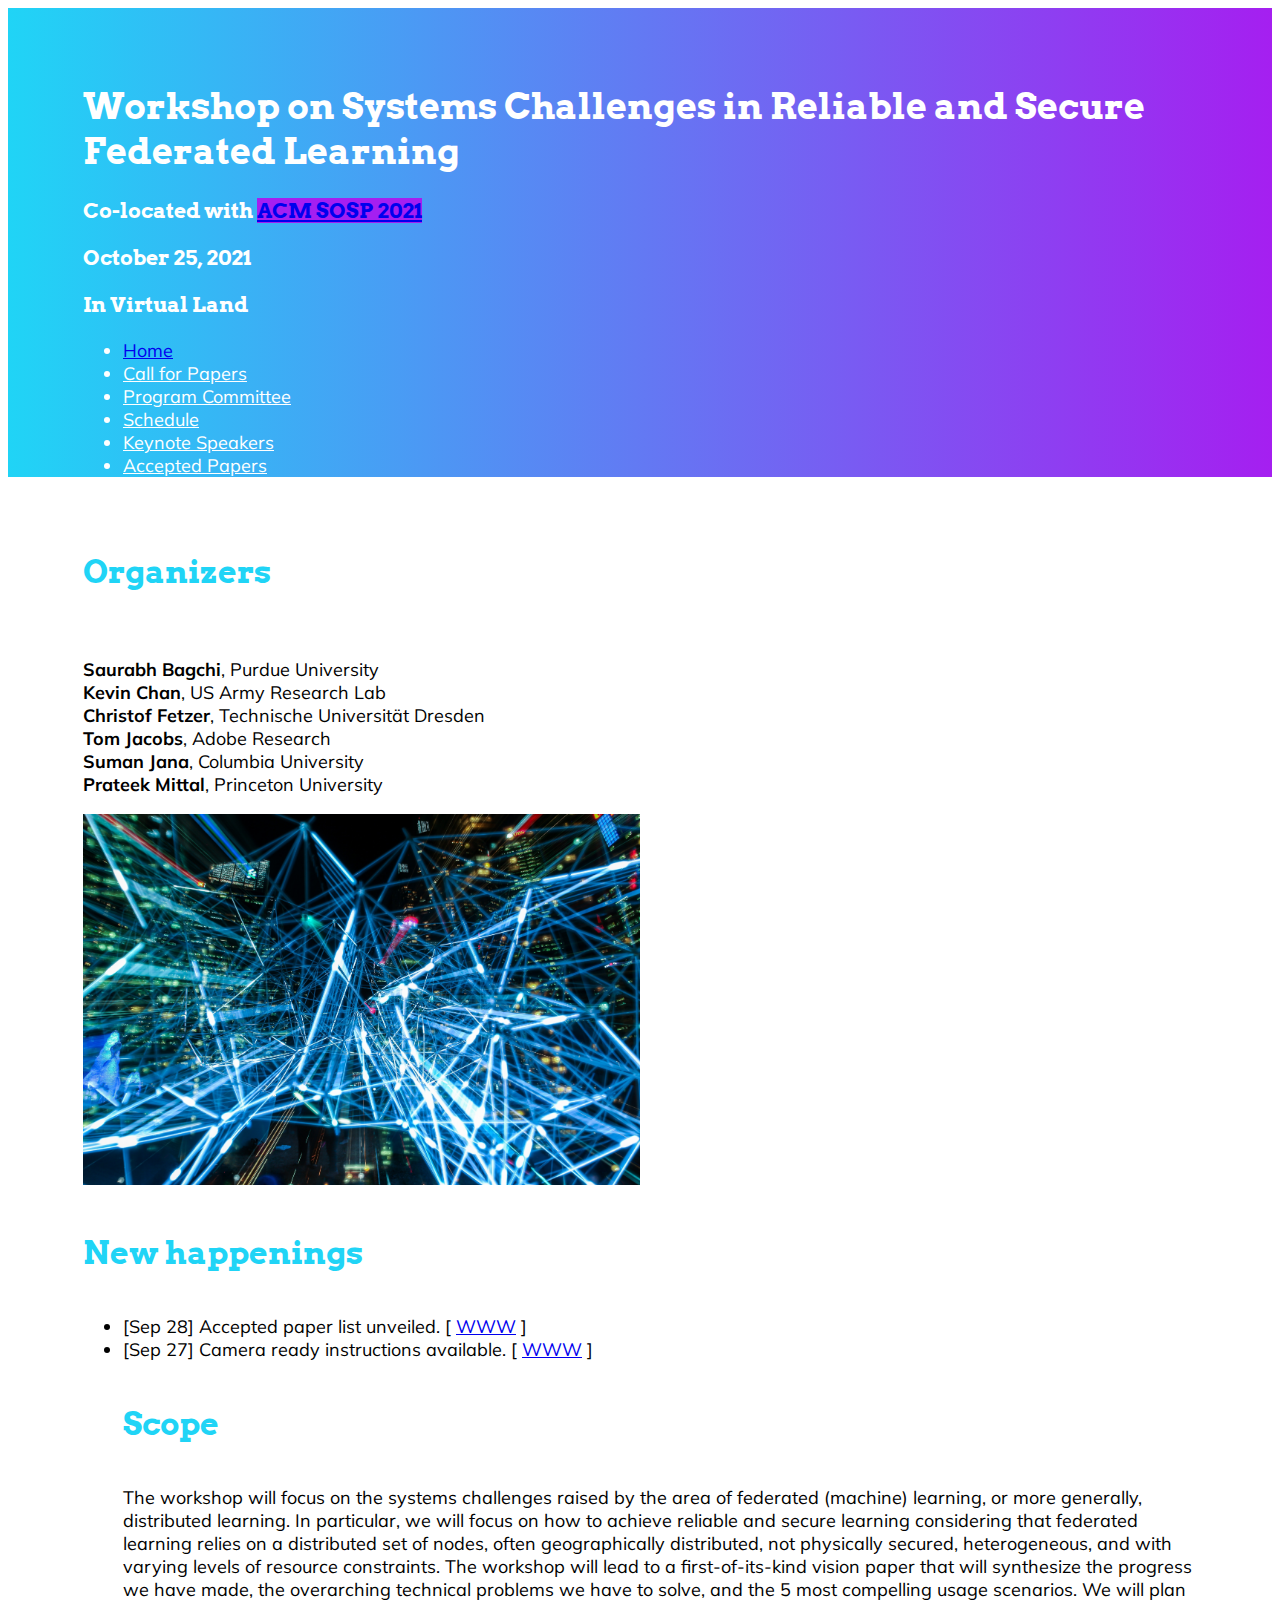
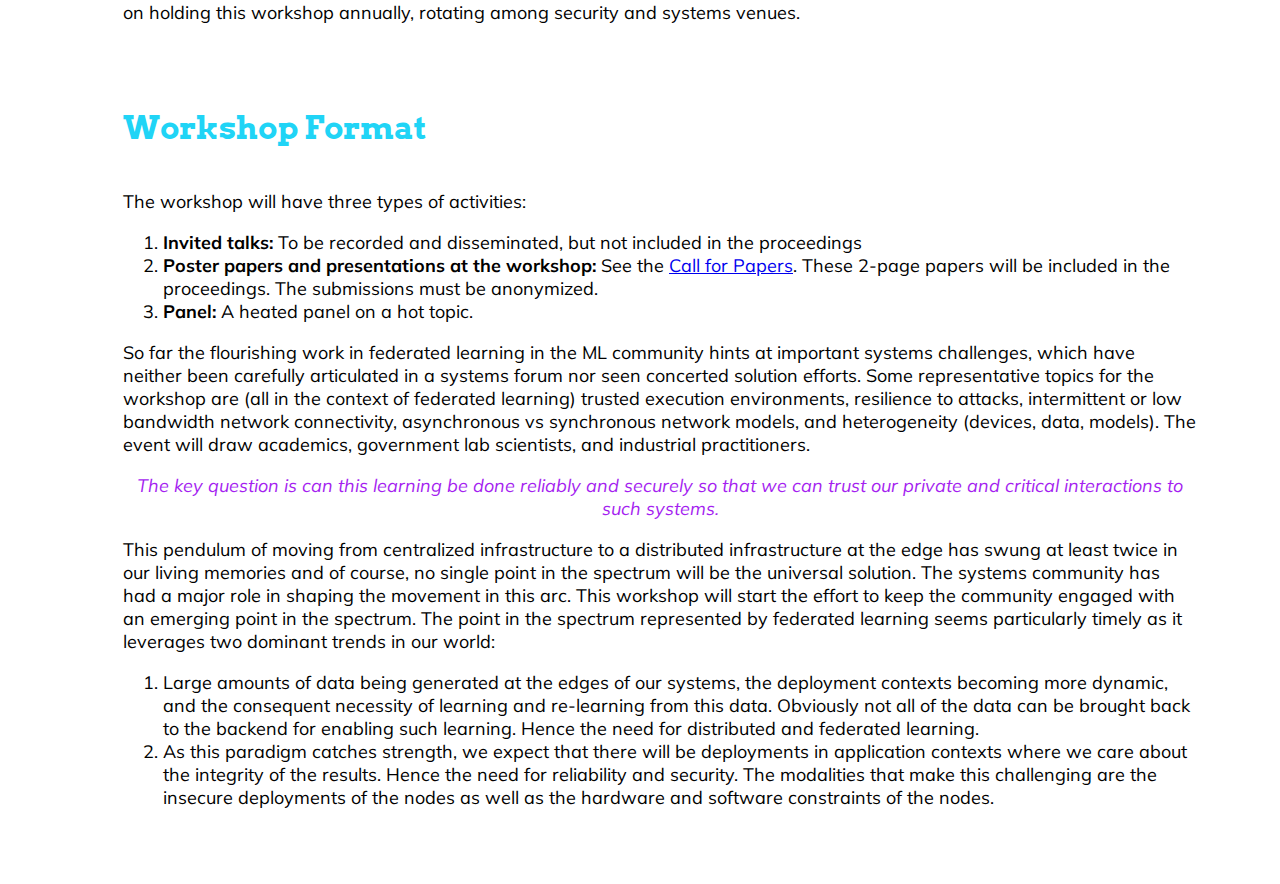
==== index.html @ e57e73cb "Update index.html" ====
<!doctype html>
<html lang="en">
    <head>
        <meta charset="utf-8">
        <meta name="viewport" content="width=device-width, initial-scale=1">
        <link href="https://cdn.jsdelivr.net/npm/bootstrap@5.0.0/dist/css/bootstrap.min.css" rel="stylesheet" integrity="sha384-wEmeIV1mKuiNpC+IOBjI7aAzPcEZeedi5yW5f2yOq55WWLwNGmvvx4Um1vskeMj0" crossorigin="anonymous">
        <link rel="stylesheet" href="https://fonts.googleapis.com/css?family=Mulish">
        <link rel="stylesheet" href="https://fonts.googleapis.com/css?family=Arvo">
        <link href="css/style.css" rel="stylesheet" type="text/css">
    </head>

    <body>
      <header>
        <div class="top-header">
          <h1>Workshop on Systems Challenges in Reliable and Secure Federated Learning</h1>
          <h3>Co-located with 
            <a class="badge rounded-pill" style="background-color: #A51FF0;" href="https://sosp2021.mpi-sws.org/">ACM SOSP 2021</a> 
            <p> October 25, 2021 <p> In Virtual Land </h3>
          <ul class="nav nav-tabs">
            <li class="nav-item">
              <a class="nav-link active" aria-current="page" href="../index.html">Home</a>
            </li>
            <li class="nav-item">
              <a style="color: white;" class="nav-link" href="callforpapers.html">Call for Papers</a>
            </li>
            <li class="nav-item">
              <a style="color: white;" class="nav-link" href="programcommittee.html">Program Committee</a>
            </li>
            <li class="nav-item">
              <a style="color: white;" class="nav-link" href="schedule.html">Schedule</a>
            </li>
            <li class="nav-item">
              <a style="color: white;" class="nav-link" href="keynotespeakers.html">Keynote Speakers</a>
            </li>
            <li class="nav-item">
              <a style="color: white;" class="nav-link" href="acceptedpapers.html">Accepted Papers</a>
            </li>
          </ul>
        </div>
      </header>

<!--        <h1>Systems Challenges in Reliable and Secure Federated Learning</h1>
-->
      <div class="not-header">
        <h4>Organizers</h4>
        <div class="row">
          <div class="col">
            <p>
                <br><b>Saurabh Bagchi</b>, Purdue University
                <br><b>Kevin Chan</b>, US Army Research Lab
                <br><b>Christof Fetzer</b>, Technische Universität Dresden
                <br><b>Tom Jacobs</b>, Adobe Research
                <br><b>Suman Jana</b>, Columbia University
                <br><b>Prateek Mittal</b>, Princeton University            
            </p>
          </div>
          <div class="col">
            <img style="width: 50%;" alt="" src="images/blue-lights.jpg">
          </div>
        </div>
        
        <p>
	      <h4> New happenings </h4>
	      <ul>
		      <li> [Sep 28] Accepted paper list unveiled. [ <a href="callforpapers.html">WWW</a> ] </li>
		      <li> [Sep 27] Camera ready instructions available. [ <a href="acceptedpapers.html">WWW</a> ] </li>
	</p>
	<p> <h4> Scope </h4>
		      
            The workshop will focus on the systems challenges raised by the area of federated (machine) learning, 
            or more generally, distributed learning. In particular, we will focus on how to achieve reliable and secure learning 
            considering that federated learning relies on a distributed set of nodes, often geographically distributed, 
            not physically secured, heterogeneous, and with varying levels of resource constraints. The workshop will lead 
            to a first-of-its-kind vision paper that will synthesize the progress we have made, the overarching technical 
            problems we have to solve, and the 5 most compelling usage scenarios. We will plan on holding this workshop 
            annually, rotating among security and systems venues.
        </p>
        
        <br>
        <h4> Workshop Format </h4>
        <p>
          The workshop will have three types of activities:
          <ol>

            <li> <b>Invited talks:</b> To be recorded and disseminated, but not included in the proceedings
            <li> <b> Poster papers and presentations at the workshop:</b> See the <a href="callforpapers.html">Call for Papers</a>. These 2-page papers will be included in the proceedings. The submissions must be anonymized.
            <li> <b> Panel:</b> A heated panel on a hot topic.

          </ol>
        </p>
	  
	<p>
            So far the flourishing work in federated learning in the ML community hints at important systems challenges, 
            which have neither been carefully articulated in a systems forum nor seen concerted solution efforts. Some 
            representative topics for the workshop are (all in the context of federated learning) trusted execution 
            environments, resilience to attacks, intermittent or low bandwidth network connectivity, asynchronous vs 
            synchronous network models, and heterogeneity (devices, data, models). The event will draw academics, 
            government lab scientists, and industrial practitioners.
        </p>
  <!--
        <p>
            SOSP is well established as a venue where many of the leading results in computer systems of their time have 
            been presented. This workshop will contribute to the vitality of SOSP by contributing a rich problem context 
            to it. It will also expand the envelope of the conference to an area that shows high promise to influence our 
            world. Arguably the most famous industrial deployment is in Google’s Gboard which predicts, based on swipes, 
            what the next word is and this runs on hundreds of millions of Android devices. There are many other 
            large-scale deployments that are not as well known and importantly, many others peeking over the horizon. 
            We believe federated learning becomes more important as an ever increasing number of sensors in our 
            “sensorified” world generate ever increasing amounts of data and data processing moves to the edge.
        </p>
  -->
        <p style="text-align: center; color: #A51FF0;">
            <i>The key question is can this learning be done reliably and securely so that we can trust our private and 
            critical interactions to such systems.</i>
        </p>
        <p>
            This pendulum of moving from centralized infrastructure to a distributed infrastructure at the edge has swung 
            at least twice in our living memories and of course, no single point in the spectrum will be the universal 
            solution. The systems community has had a major role in shaping the movement in this arc. This workshop will 
            start the effort to keep the community engaged with an emerging point in the spectrum. The point in the 
            spectrum represented by federated learning seems particularly timely as it leverages two dominant trends in 
            our world:
            <ol>
                <li>
                    Large amounts of data being generated at the edges of our systems, the deployment contexts becoming 
                    more dynamic, and the consequent necessity of learning and re-learning from this data. Obviously not 
                    all of the data can be brought back to the backend for enabling such learning. Hence the need for 
                    distributed and federated learning.
                </li>
                <li>
                    As this paradigm catches strength, we expect that there will be deployments in application contexts 
                    where we care about the integrity of the results. Hence the need for reliability and security. The 
                    modalities that make this challenging are the insecure deployments of the nodes as well as the hardware 
                    and software constraints of the nodes.
                </li>
            </ol>
        </p>
      </div>
    </body>
</html>
---- css/style.css ----
body {
    font-family: 'Mulish', sans-serif;
    font-size: 18px;
    justify-content: left;
}

h1, h3, h4 {
    font-family: 'Arvo', serif;
}

h1 {
    font-weight: 600;
}

h4 {
    color: #20D4F6;
    font-weight: 600;
    font-size: xx-large;
}

header {
    background: #20D4F6;  /* fallback for old browsers */
    background: -webkit-linear-gradient(to right, #20D4F6, #A51FF0);  /* Chrome 10-25, Safari 5.1-6 */
    background: linear-gradient(to right, #20D4F6, #A51FF0); /* W3C, IE 10+/ Edge, Firefox 16+, Chrome 26+, Opera 12+, Safari 7+ */

    padding-top: 1px;
}

.top-header {
    margin: 75px;
    color: white;
}

.not-header {
    margin: 75px;
}
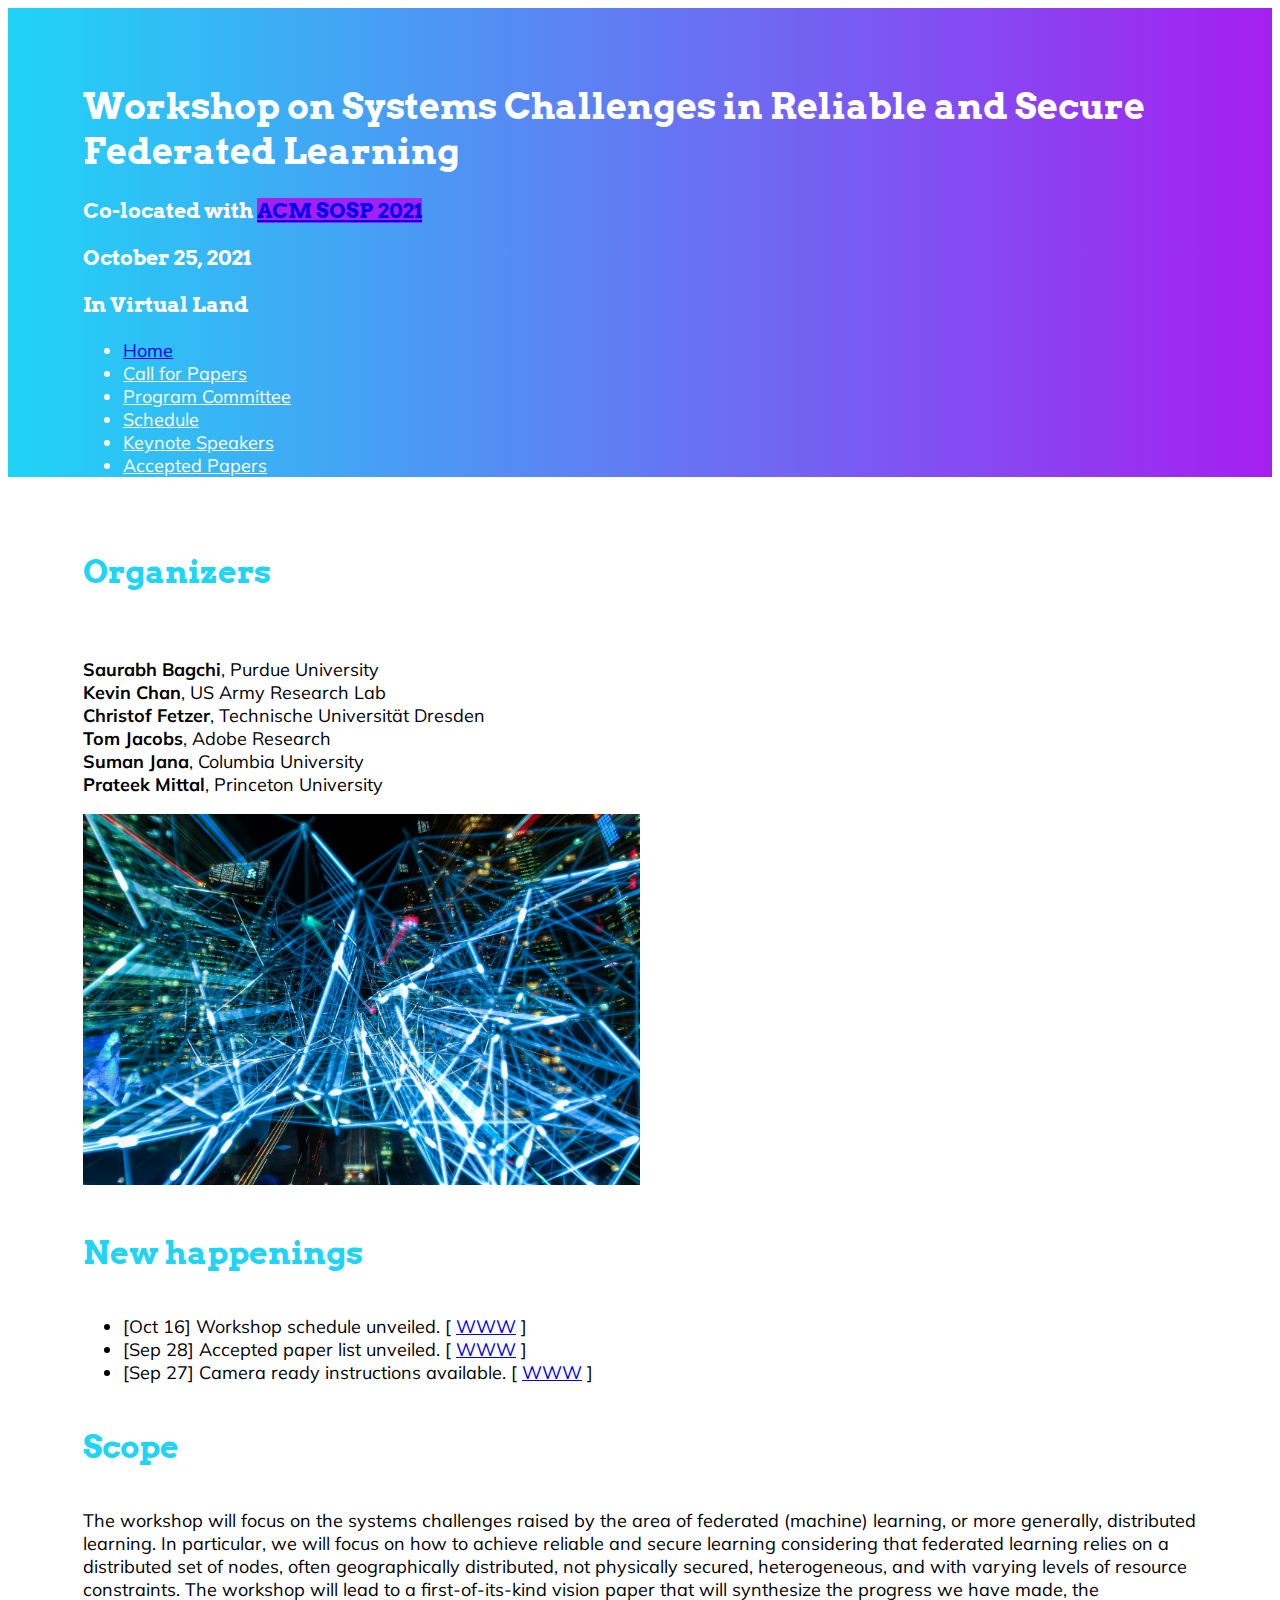
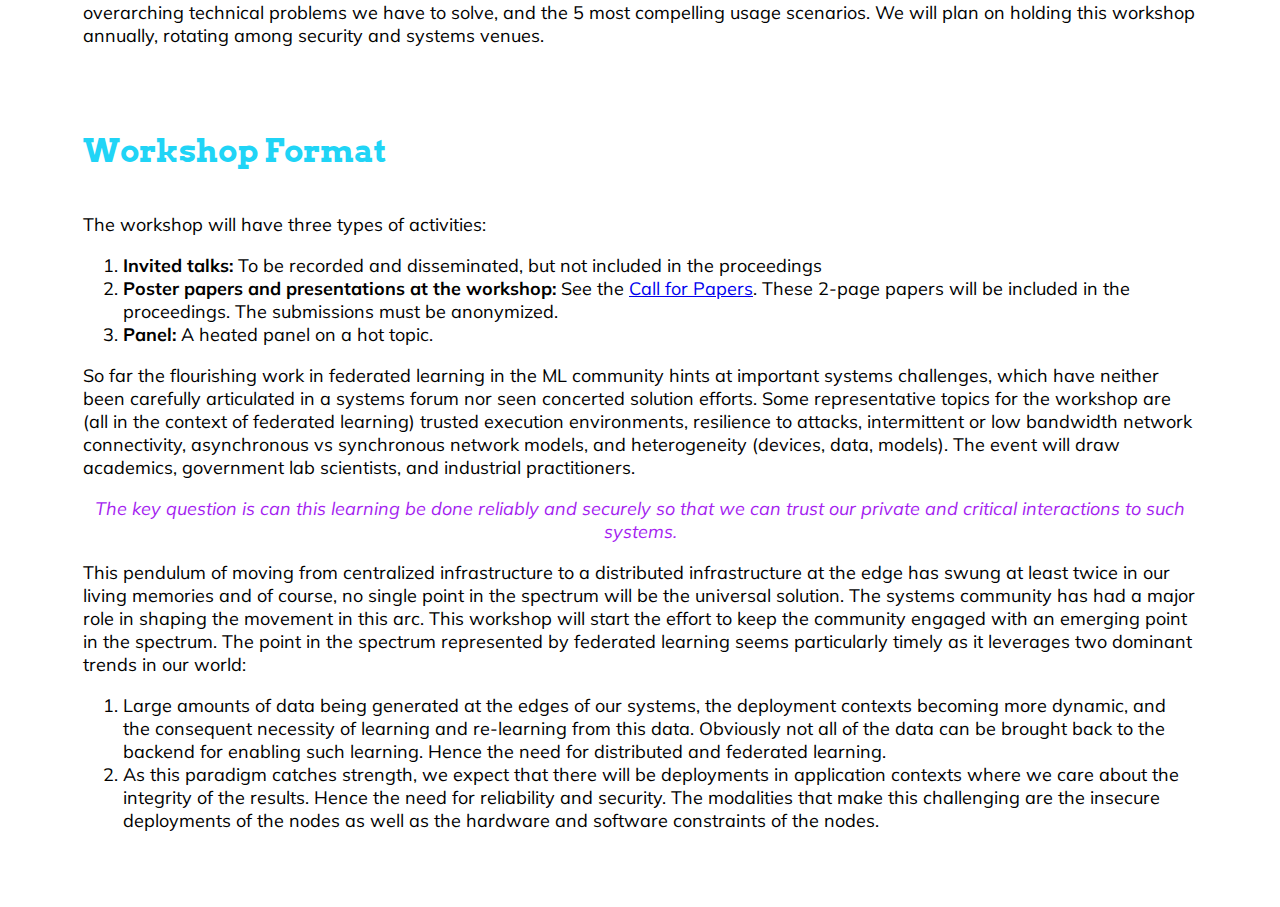
==== commit a6f751c0: "Update news" ====
--- a/index.html
+++ b/index.html
@@ -59,13 +59,13 @@
           </div>
         </div>
         
-        <p>
-	      <h4> New happenings </h4>
+        <p> <h4> New happenings </h4>
 	      <ul>
-		      <li> [Sep 28] Accepted paper list unveiled. [ <a href="callforpapers.html">WWW</a> ] </li>
-		      <li> [Sep 27] Camera ready instructions available. [ <a href="acceptedpapers.html">WWW</a> ] </li>
-	</p>
-	<p> <h4> Scope </h4>
+		      <li> [Oct 16] Workshop schedule unveiled. [ <a href="schedule.html">WWW</a> ] </li>
+		      <li> [Sep 28] Accepted paper list unveiled. [ <a href="acceptedpapers.html">WWW</a> ] </li>
+		      <li> [Sep 27] Camera ready instructions available. [ <a href="callforpapers.html">WWW</a> ] </li>
+		  </ul>
+	<h4> Scope </h4>
 		      
             The workshop will focus on the systems challenges raised by the area of federated (machine) learning, 
             or more generally, distributed learning. In particular, we will focus on how to achieve reliable and secure learning 
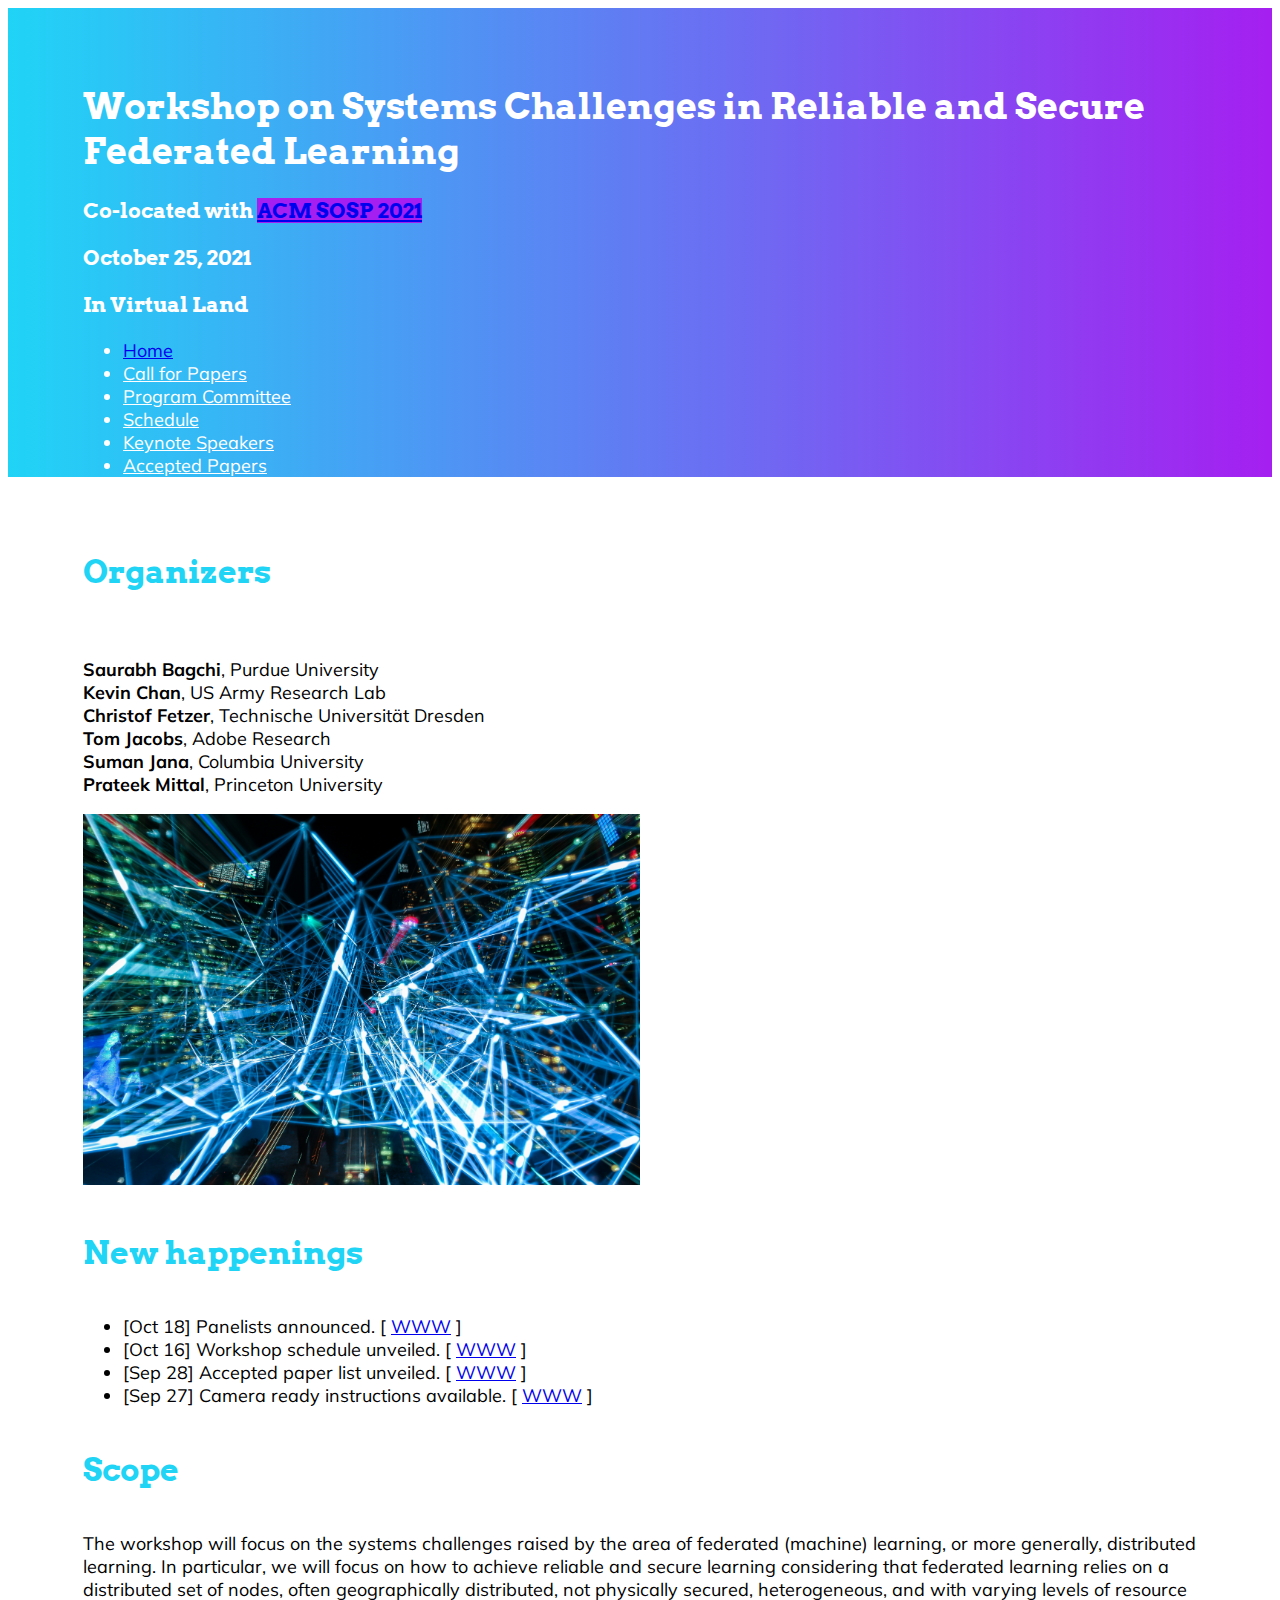
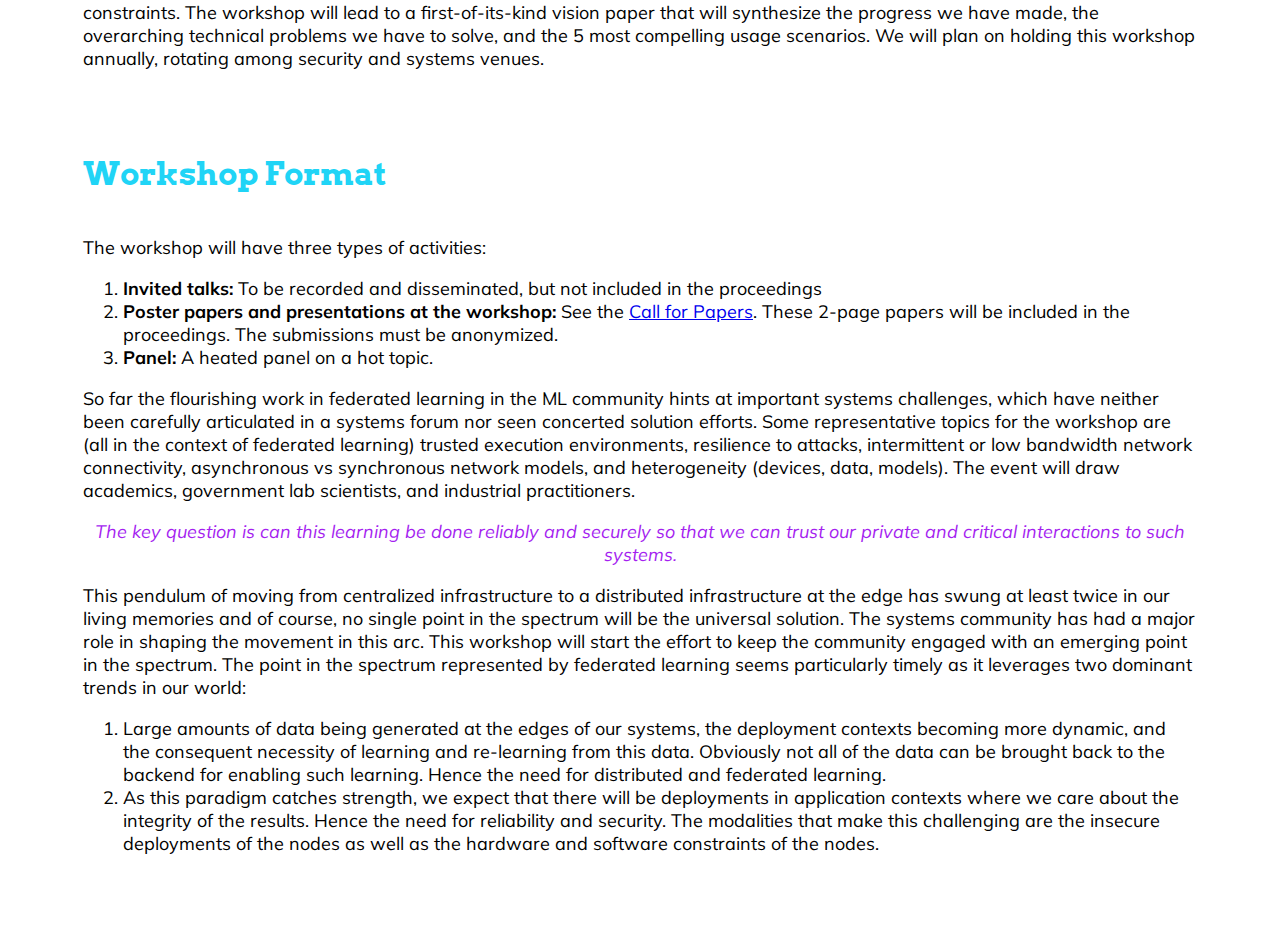
==== commit 37facaa6: "Added panelist names" ====
--- a/index.html
+++ b/index.html
@@ -61,6 +61,7 @@
         
         <p> <h4> New happenings </h4>
 	      <ul>
+		      <li> [Oct 18] Panelists announced. [ <a href="schedule.html">WWW</a> ] </li>
 		      <li> [Oct 16] Workshop schedule unveiled. [ <a href="schedule.html">WWW</a> ] </li>
 		      <li> [Sep 28] Accepted paper list unveiled. [ <a href="acceptedpapers.html">WWW</a> ] </li>
 		      <li> [Sep 27] Camera ready instructions available. [ <a href="callforpapers.html">WWW</a> ] </li>
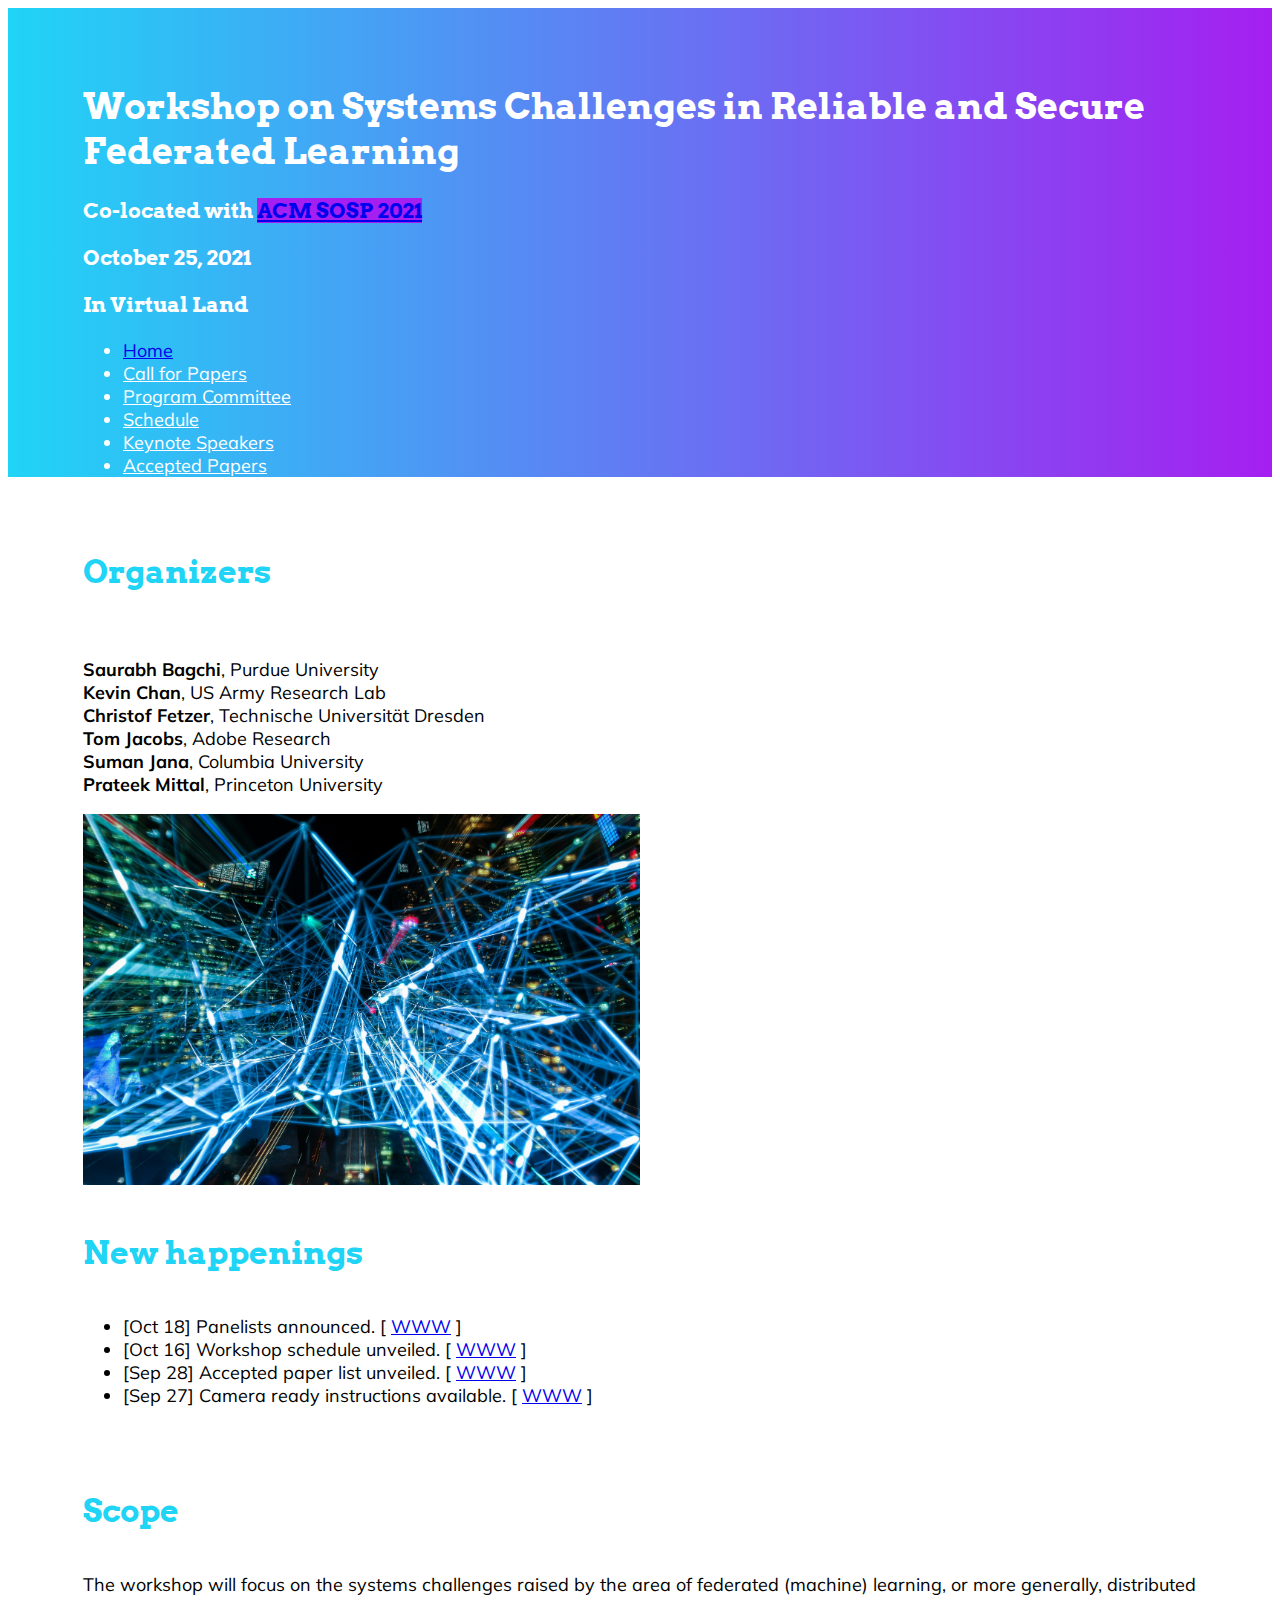
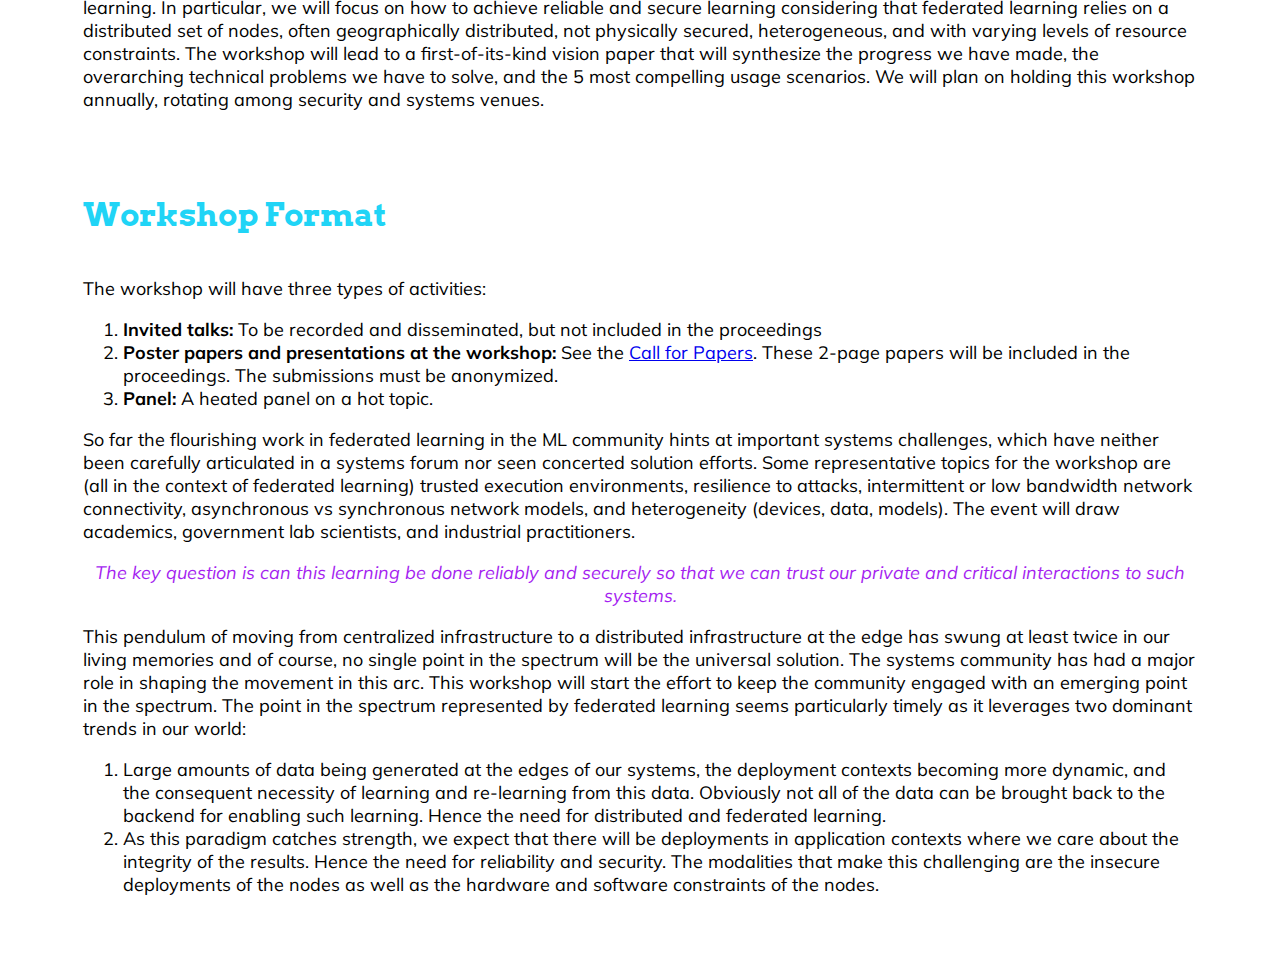
==== commit 216ce51b: "fixed spacing" ====
--- a/index.html
+++ b/index.html
@@ -59,22 +59,26 @@
           </div>
         </div>
         
-        <p> <h4> New happenings </h4>
-	      <ul>
-		      <li> [Oct 18] Panelists announced. [ <a href="schedule.html">WWW</a> ] </li>
-		      <li> [Oct 16] Workshop schedule unveiled. [ <a href="schedule.html">WWW</a> ] </li>
-		      <li> [Sep 28] Accepted paper list unveiled. [ <a href="acceptedpapers.html">WWW</a> ] </li>
-		      <li> [Sep 27] Camera ready instructions available. [ <a href="callforpapers.html">WWW</a> ] </li>
-		  </ul>
-	<h4> Scope </h4>
-		      
-            The workshop will focus on the systems challenges raised by the area of federated (machine) learning, 
-            or more generally, distributed learning. In particular, we will focus on how to achieve reliable and secure learning 
-            considering that federated learning relies on a distributed set of nodes, often geographically distributed, 
-            not physically secured, heterogeneous, and with varying levels of resource constraints. The workshop will lead 
-            to a first-of-its-kind vision paper that will synthesize the progress we have made, the overarching technical 
-            problems we have to solve, and the 5 most compelling usage scenarios. We will plan on holding this workshop 
-            annually, rotating among security and systems venues.
+        <h4> New happenings </h4>
+        <p>
+          <ul>
+            <li> [Oct 18] Panelists announced. [ <a href="schedule.html">WWW</a> ] </li>
+            <li> [Oct 16] Workshop schedule unveiled. [ <a href="schedule.html">WWW</a> ] </li>
+            <li> [Sep 28] Accepted paper list unveiled. [ <a href="acceptedpapers.html">WWW</a> ] </li>
+            <li> [Sep 27] Camera ready instructions available. [ <a href="callforpapers.html">WWW</a> ] </li>
+          </ul>
+        </p>
+
+        <br>
+	      <h4> Scope </h4>
+		    <p>  
+          The workshop will focus on the systems challenges raised by the area of federated (machine) learning, 
+          or more generally, distributed learning. In particular, we will focus on how to achieve reliable and secure learning 
+          considering that federated learning relies on a distributed set of nodes, often geographically distributed, 
+          not physically secured, heterogeneous, and with varying levels of resource constraints. The workshop will lead 
+          to a first-of-its-kind vision paper that will synthesize the progress we have made, the overarching technical 
+          problems we have to solve, and the 5 most compelling usage scenarios. We will plan on holding this workshop 
+          annually, rotating among security and systems venues.
         </p>
         
         <br>
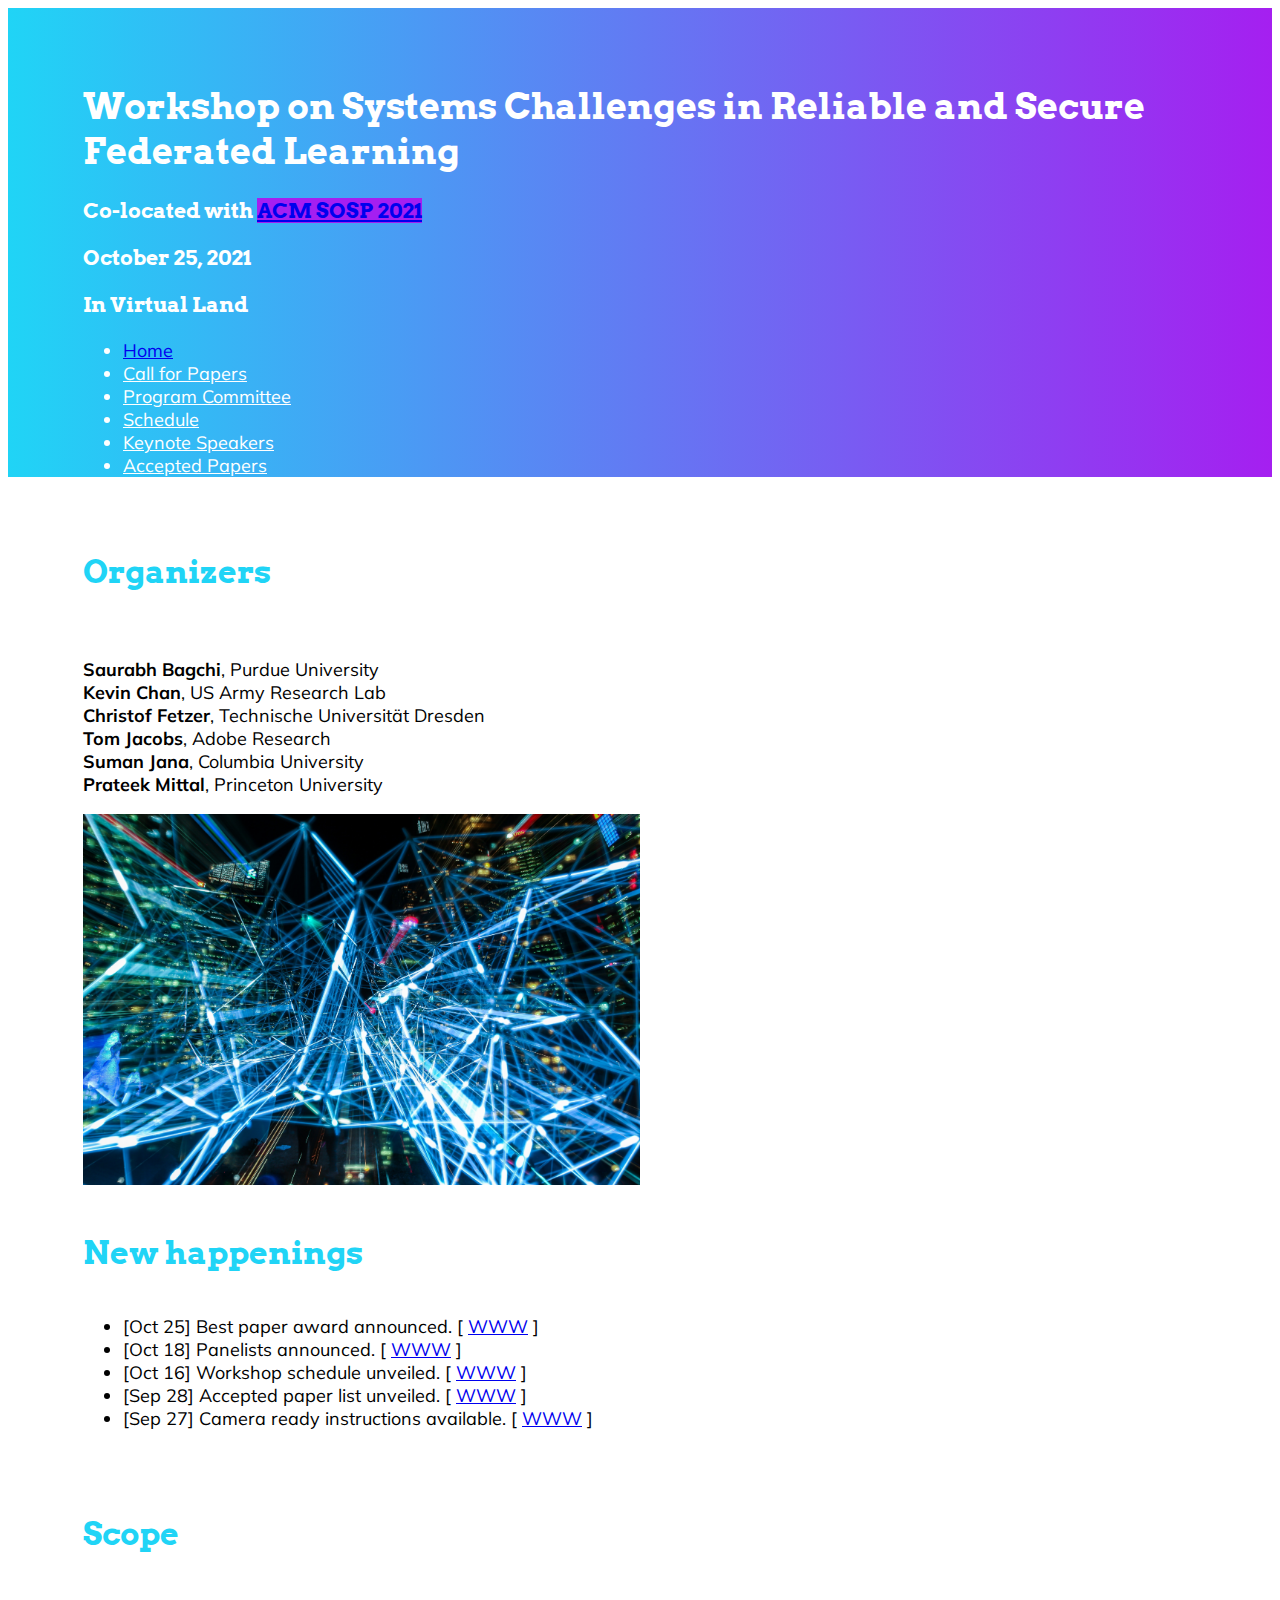
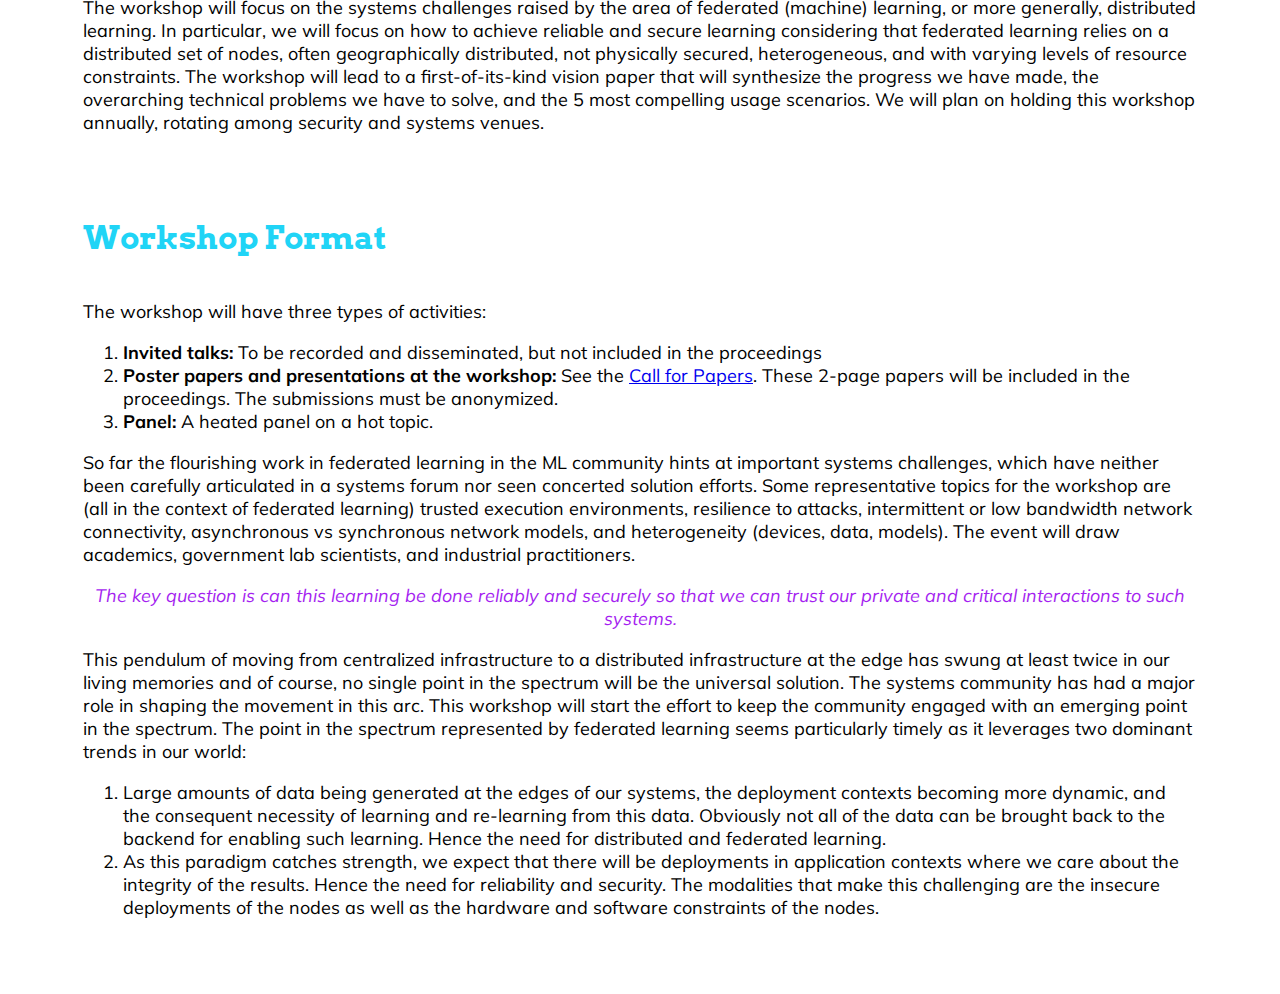
==== commit d928f663: "Best paper award" ====
--- a/index.html
+++ b/index.html
@@ -62,7 +62,8 @@
         <h4> New happenings </h4>
         <p>
           <ul>
-            <li> [Oct 18] Panelists announced. [ <a href="schedule.html">WWW</a> ] </li>
+            <li> [Oct 25] Best paper award announced. [ <a href="schedule.html">WWW</a> ] </li>
+			<li> [Oct 18] Panelists announced. [ <a href="schedule.html">WWW</a> ] </li>
             <li> [Oct 16] Workshop schedule unveiled. [ <a href="schedule.html">WWW</a> ] </li>
             <li> [Sep 28] Accepted paper list unveiled. [ <a href="acceptedpapers.html">WWW</a> ] </li>
             <li> [Sep 27] Camera ready instructions available. [ <a href="callforpapers.html">WWW</a> ] </li>
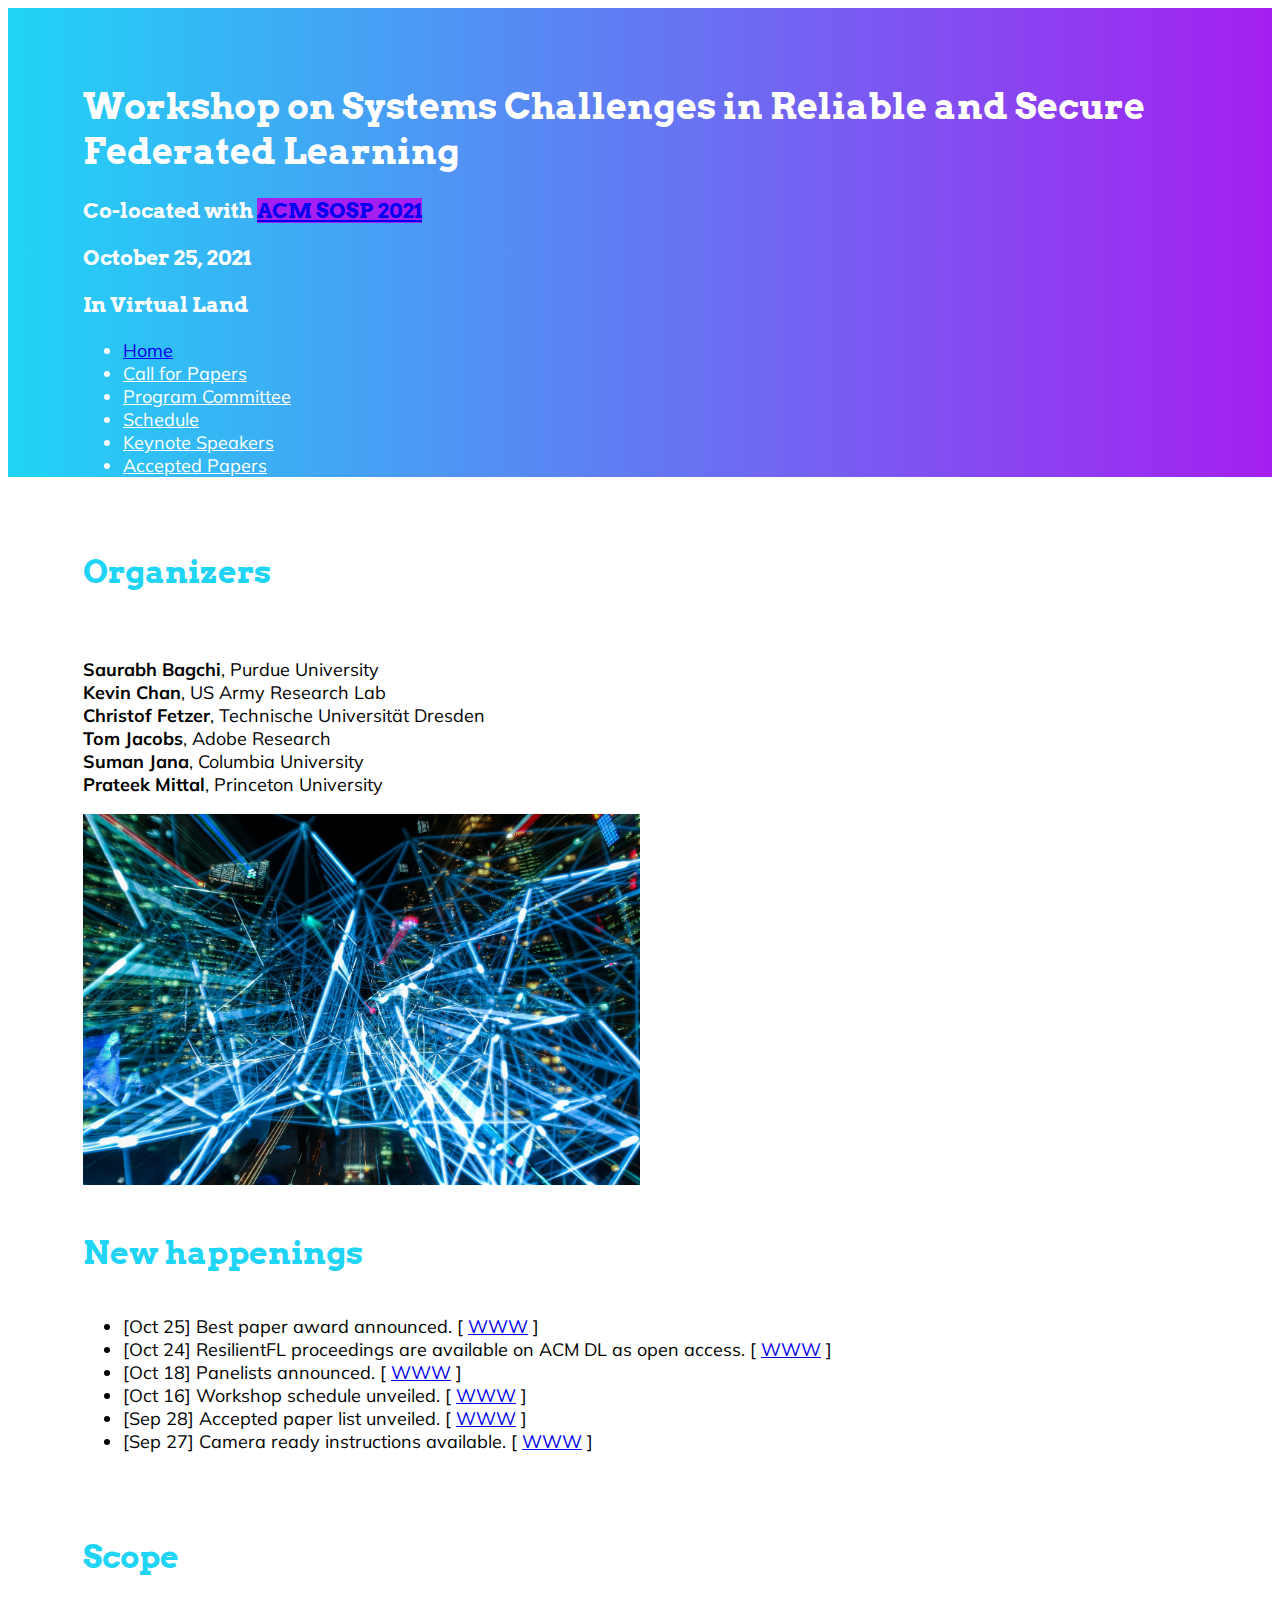
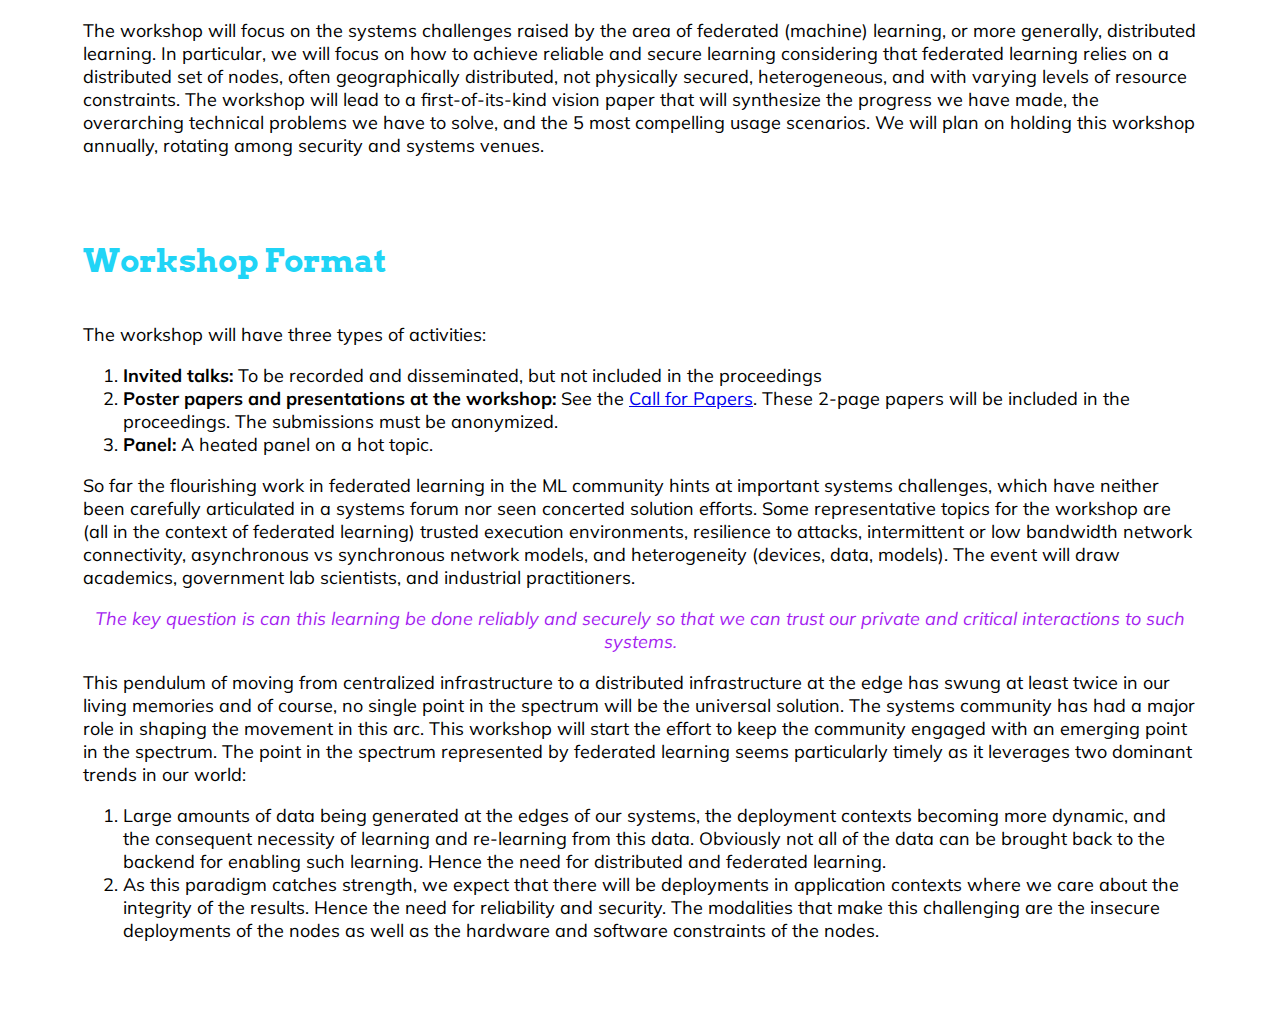
==== commit af4824cb: "proceedings link" ====
--- a/index.html
+++ b/index.html
@@ -63,7 +63,8 @@
         <p>
           <ul>
             <li> [Oct 25] Best paper award announced. [ <a href="schedule.html">WWW</a> ] </li>
-			<li> [Oct 18] Panelists announced. [ <a href="schedule.html">WWW</a> ] </li>
+            <li>[Oct 24] ResilientFL proceedings are available on ACM DL as open access. [ <a href="https://www.sigops.org/s/workshops/resilientfl/2021/toc.html">WWW</a> ]&nbsp; &nbsp;&nbsp;</li>
+<li> [Oct 18] Panelists announced. [ <a href="schedule.html">WWW</a> ] </li>
             <li> [Oct 16] Workshop schedule unveiled. [ <a href="schedule.html">WWW</a> ] </li>
             <li> [Sep 28] Accepted paper list unveiled. [ <a href="acceptedpapers.html">WWW</a> ] </li>
             <li> [Sep 27] Camera ready instructions available. [ <a href="callforpapers.html">WWW</a> ] </li>
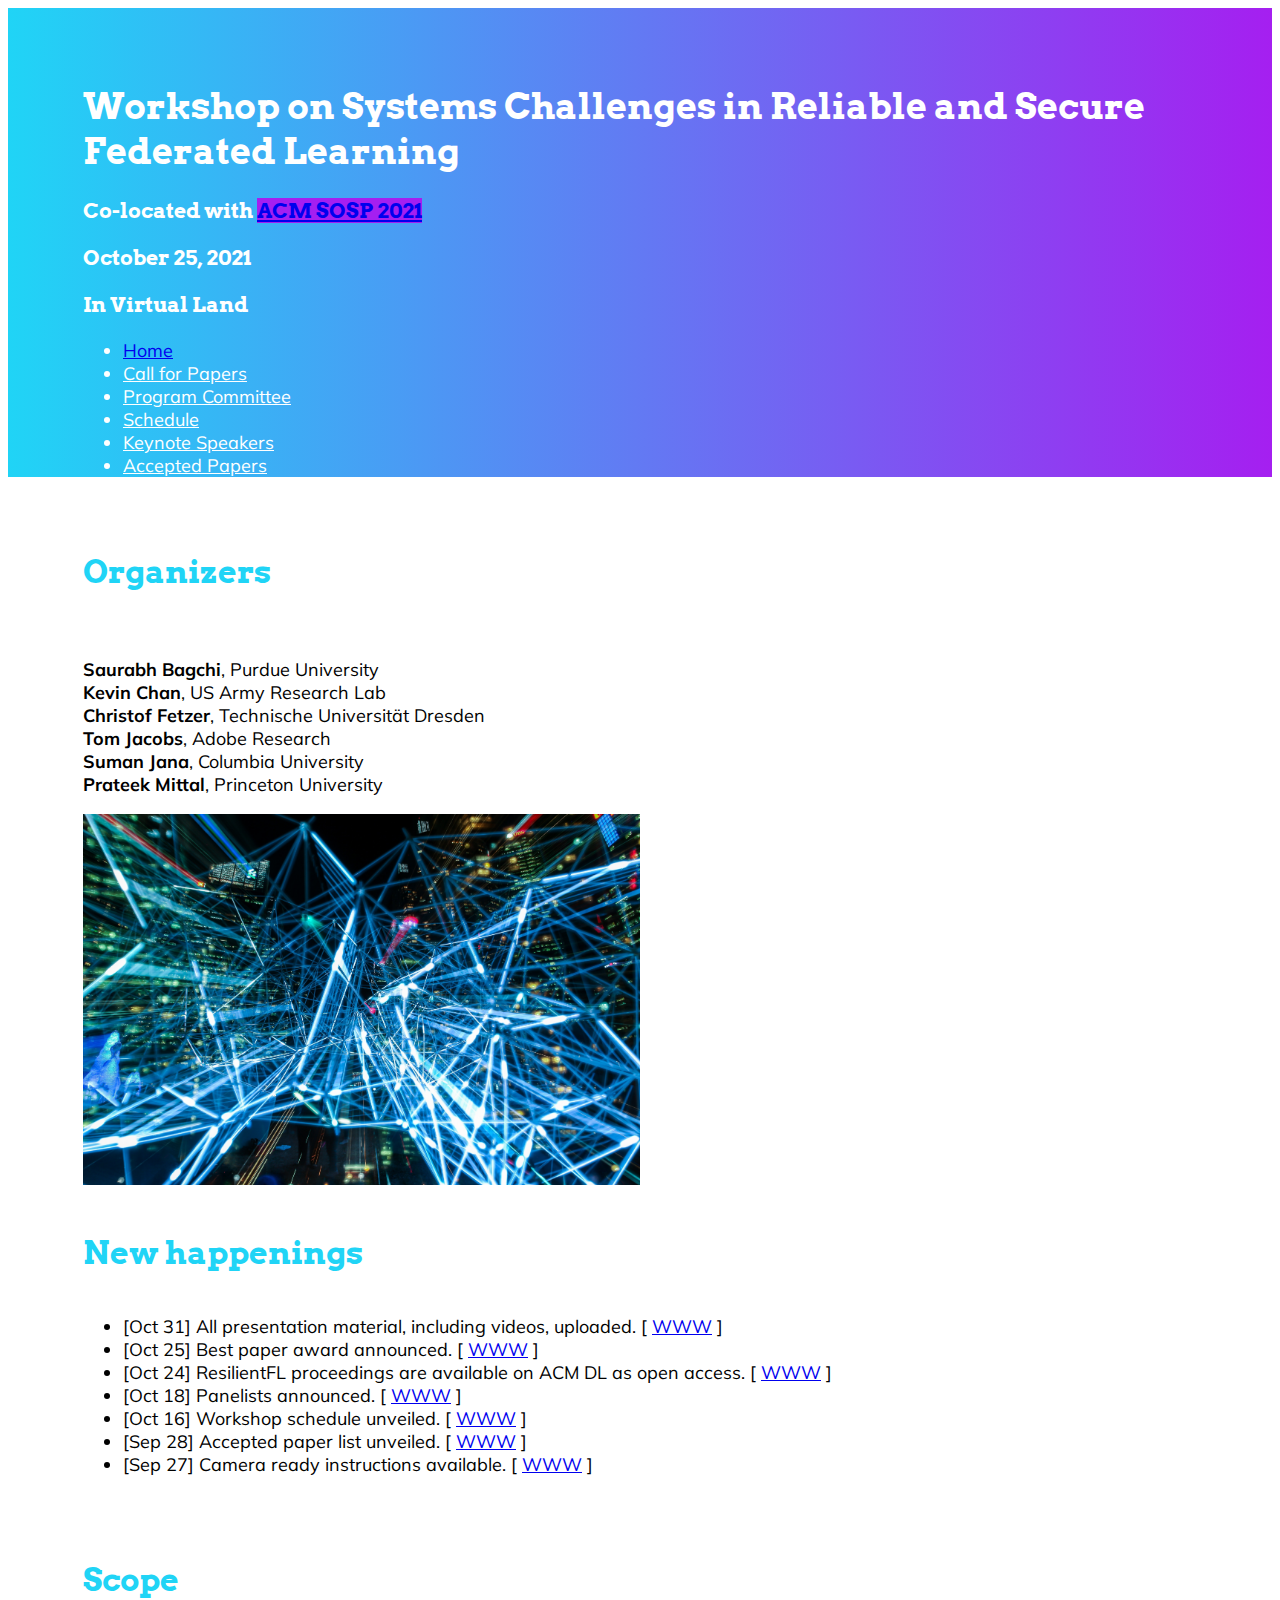
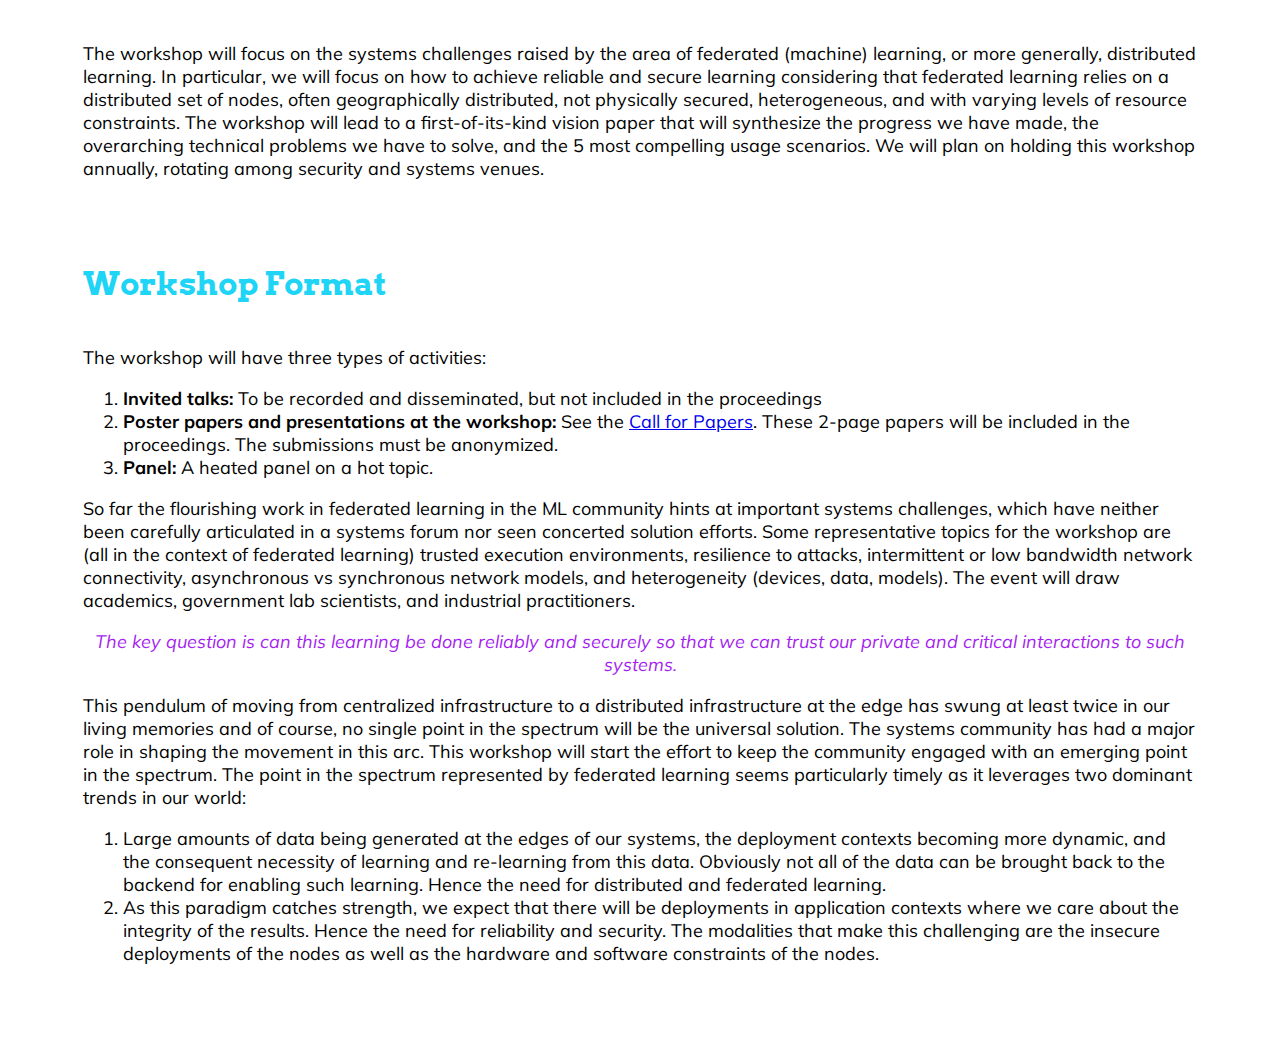
==== commit b1e56858: "Announcement of presentation material" ====
--- a/index.html
+++ b/index.html
@@ -62,7 +62,8 @@
         <h4> New happenings </h4>
         <p>
           <ul>
-            <li> [Oct 25] Best paper award announced. [ <a href="schedule.html">WWW</a> ] </li>
+            <li> [Oct 31] All presentation material, including videos, uploaded. [ <a href="schedule.html">WWW</a> ] </li>
+	    <li> [Oct 25] Best paper award announced. [ <a href="schedule.html">WWW</a> ] </li>
             <li>[Oct 24] ResilientFL proceedings are available on ACM DL as open access. [ <a href="https://www.sigops.org/s/workshops/resilientfl/2021/toc.html">WWW</a> ]&nbsp; &nbsp;&nbsp;</li>
 <li> [Oct 18] Panelists announced. [ <a href="schedule.html">WWW</a> ] </li>
             <li> [Oct 16] Workshop schedule unveiled. [ <a href="schedule.html">WWW</a> ] </li>
